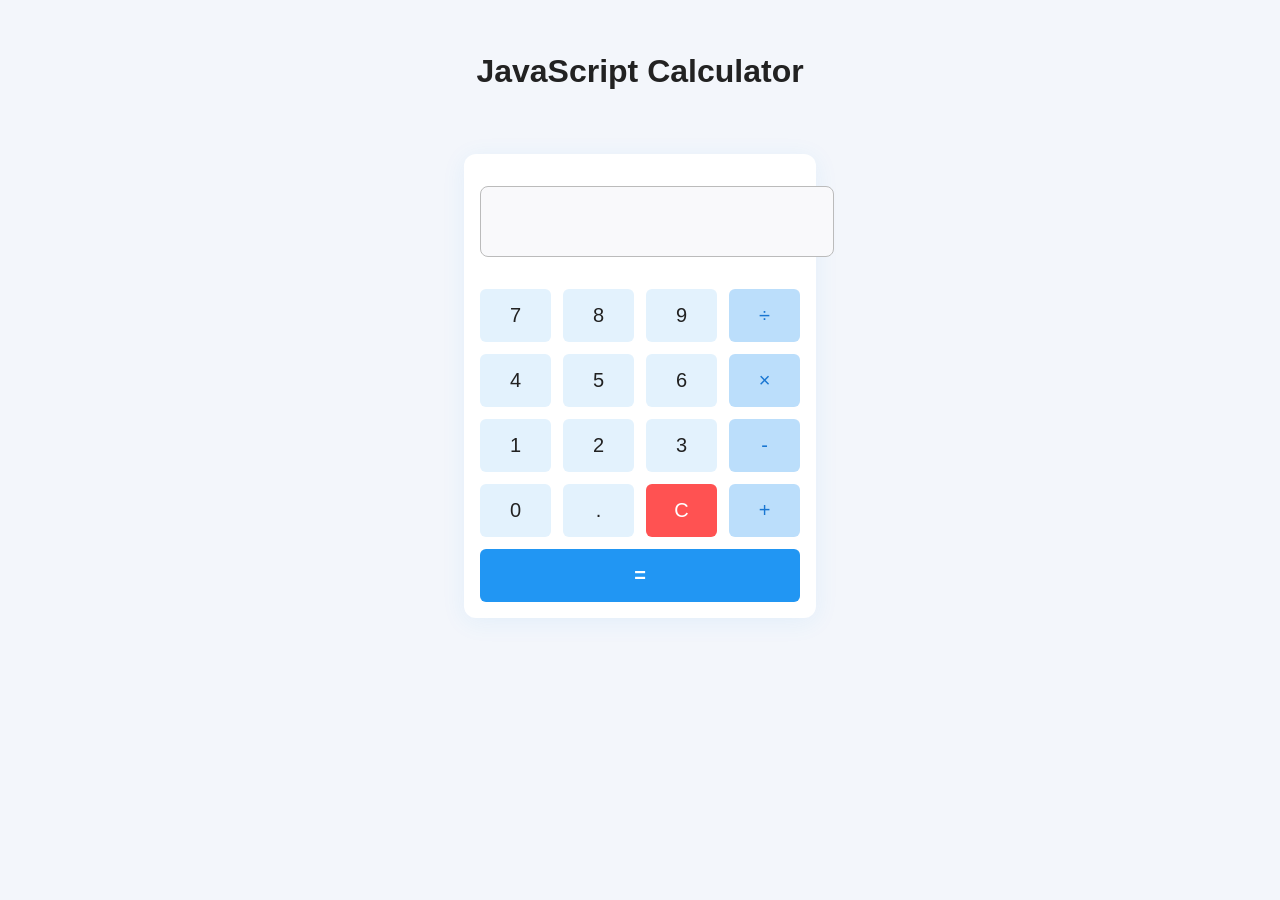
==== js-calculator/index.html @ ff1226e9 "chore: initial commit with portfolio starter files" ====
<!DOCTYPE html>
<html lang="en">
<head>
  <meta charset="UTF-8" />
  <meta name="viewport" content="width=device-width,initial-scale=1.0" />
  <title>JavaScript Calculator</title>
  <link rel="stylesheet" href="style.css" />
</head>
<body>
  <h1>JavaScript Calculator</h1>
  <div class="calculator">
    <input type="text" id="display" disabled />
    <div class="buttons">
      <button class="btn" data-val="7">7</button>
      <button class="btn" data-val="8">8</button>
      <button class="btn" data-val="9">9</button>
      <button class="btn op" data-val="/">&#247;</button>

      <button class="btn" data-val="4">4</button>
      <button class="btn" data-val="5">5</button>
      <button class="btn" data-val="6">6</button>
      <button class="btn op" data-val="*">&times;</button>

      <button class="btn" data-val="1">1</button>
      <button class="btn" data-val="2">2</button>
      <button class="btn" data-val="3">3</button>
      <button class="btn op" data-val="-">-</button>

      <button class="btn" data-val="0">0</button>
      <button class="btn" data-val=".">.</button>
      <button class="btn" id="clear">C</button>
      <button class="btn op" data-val="+">+</button>

      <button class="btn equal" id="equals">=</button>
    </div>
  </div>
  <script src="script.js"></script>
</body>
</html>
---- js-calculator/style.css ----
body {
  font-family: 'Segoe UI', Arial, sans-serif;
  background: #f3f6fb;
  color: #222;
  margin: 0;
  padding: 2em;
}

h1 {
  text-align: center;
  margin-bottom: 2em;
}

.calculator {
  max-width: 320px;
  margin: 0 auto;
  padding: 2em 1em 1em 1em;
  background: #fff;
  border-radius: 12px;
  box-shadow: 0 4px 24px rgba(33, 150, 243, 0.08);
}

#display {
  width: 100%;
  font-size: 2em;
  padding: 0.5em;
  margin-bottom: 1em;
  border-radius: 8px;
  border: 1px solid #bbb;
  background: #f9f9fb;
  text-align: right;
}

.buttons {
  display: grid;
  grid-template-columns: repeat(4, 1fr);
  gap: 0.75em;
}

.btn {
  font-size: 1.25em;
  padding: 0.75em 0;
  border: none;
  border-radius: 6px;
  background: #e3f2fd;
  color: #222;
  cursor: pointer;
  transition: background 0.2s;
}

.btn.op {
  background: #bbdefb;
  color: #1976d2;
}

.btn.equal {
  grid-column: span 4;
  background: #2196f3;
  color: #fff;
  font-weight: bold;
}

.btn:hover {
  background: #90caf9;
}

#clear {
  background: #ff5252;
  color: #fff;
}
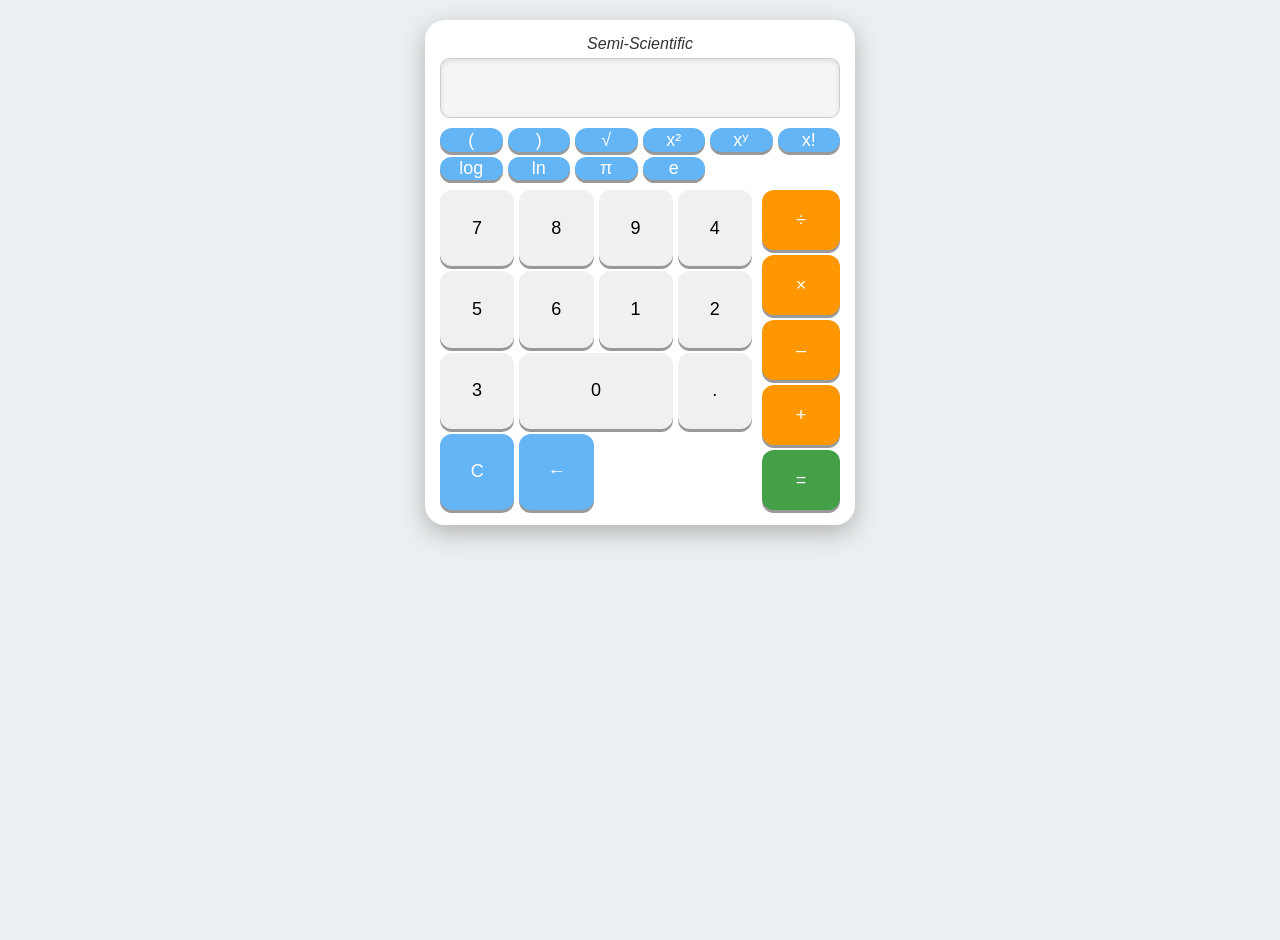
==== commit 17da67ab: "try commit" ====
--- a/js-calculator/index.html
+++ b/js-calculator/index.html
@@ -1,39 +1,60 @@
 <!DOCTYPE html>
 <html lang="en">
 <head>
-  <meta charset="UTF-8" />
-  <meta name="viewport" content="width=device-width,initial-scale=1.0" />
-  <title>JavaScript Calculator</title>
-  <link rel="stylesheet" href="style.css" />
+  <meta charset="UTF-8">
+  <meta name="viewport" content="width=device-width, initial-scale=1.0">
+  <title>Semi-Scientific Calculator</title>
+  <link rel="stylesheet" href="style.css">
 </head>
 <body>
-  <h1>JavaScript Calculator</h1>
   <div class="calculator">
-    <input type="text" id="display" disabled />
-    <div class="buttons">
-      <button class="btn" data-val="7">7</button>
-      <button class="btn" data-val="8">8</button>
-      <button class="btn" data-val="9">9</button>
-      <button class="btn op" data-val="/">&#247;</button>
+    <div class="top-label"><em>Semi-Scientific</em></div>
 
-      <button class="btn" data-val="4">4</button>
-      <button class="btn" data-val="5">5</button>
-      <button class="btn" data-val="6">6</button>
-      <button class="btn op" data-val="*">&times;</button>
+    <!-- Display -->
+    <input type="text" id="display" class="display" disabled>
 
-      <button class="btn" data-val="1">1</button>
-      <button class="btn" data-val="2">2</button>
-      <button class="btn" data-val="3">3</button>
-      <button class="btn op" data-val="-">-</button>
+    <!-- Scientific buttons -->
+    <div class="scientific-btns">
+      <button class="func-btn" onclick="append('(')">(</button>
+      <button class="func-btn" onclick="append(')')">)</button>
+      <button class="func-btn" onclick="sqrt()">√</button>
+      <button class="func-btn" onclick="power2()">x²</button>
+      <button class="func-btn" onclick="powerY()">xʸ</button>
+      <button class="func-btn" onclick="factorial()">x!</button>
+      <button class="func-btn" onclick="log()">log</button>
+      <button class="func-btn" onclick="ln()">ln</button>
+      <button class="func-btn" onclick="append('Math.PI')">π</button>
+      <button class="func-btn" onclick="append('Math.E')">e</button>
+    </div>
 
-      <button class="btn" data-val="0">0</button>
-      <button class="btn" data-val=".">.</button>
-      <button class="btn" id="clear">C</button>
-      <button class="btn op" data-val="+">+</button>
+    <!-- Main buttons + operators -->
+    <div class="main-grid">
+      <div class="numbers">
+        <button class="num-btn" onclick="append('7')">7</button>
+        <button class="num-btn" onclick="append('8')">8</button>
+        <button class="num-btn" onclick="append('9')">9</button>
+        <button class="num-btn" onclick="append('4')">4</button>
+        <button class="num-btn" onclick="append('5')">5</button>
+        <button class="num-btn" onclick="append('6')">6</button>
+        <button class="num-btn" onclick="append('1')">1</button>
+        <button class="num-btn" onclick="append('2')">2</button>
+        <button class="num-btn" onclick="append('3')">3</button>
+        <button class="num-btn zero" onclick="append('0')">0</button>
+        <button class="num-btn" onclick="append('.')">.</button>
+        <button class="func-btn" onclick="clearAll()">C</button>
+        <button class="func-btn" onclick="backspace()">←</button>
+      </div>
 
-      <button class="btn equal" id="equals">=</button>
+      <div class="operators">
+        <button class="op-btn" onclick="append('/')">÷</button>
+        <button class="op-btn" onclick="append('*')">×</button>
+        <button class="op-btn" onclick="append('-')">–</button>
+        <button class="op-btn" onclick="append('+')">+</button>
+        <button class="equal" onclick="calculate()">=</button>
+      </div>
     </div>
   </div>
+
   <script src="script.js"></script>
 </body>
-</html>+</html>
--- a/js-calculator/style.css
+++ b/js-calculator/style.css
@@ -1,70 +1,102 @@
 body {
-  font-family: 'Segoe UI', Arial, sans-serif;
-  background: #f3f6fb;
-  color: #222;
+  font-family: 'Roboto', sans-serif;
+  display: flex;
+  justify-content: center;
+  align-items: flex-start;
+  min-height: 100vh;
+  background: #eceff1;
+  padding: 20px;
   margin: 0;
-  padding: 2em;
-}
-
-h1 {
-  text-align: center;
-  margin-bottom: 2em;
 }
 
 .calculator {
-  max-width: 320px;
-  margin: 0 auto;
-  padding: 2em 1em 1em 1em;
   background: #fff;
-  border-radius: 12px;
-  box-shadow: 0 4px 24px rgba(33, 150, 243, 0.08);
+  padding: 15px;
+  border-radius: 20px;
+  box-shadow: 0 8px 25px rgba(0,0,0,0.25);
+  width: 100%;
+  max-width: 400px;
+  display: flex;
+  flex-direction: column;
 }
 
-#display {
-  width: 100%;
-  font-size: 2em;
-  padding: 0.5em;
-  margin-bottom: 1em;
-  border-radius: 8px;
-  border: 1px solid #bbb;
-  background: #f9f9fb;
-  text-align: right;
+.top-label {
+  text-align: center;
+  margin-bottom: 5px;
+  font-style: italic;
+  color: #333;
 }
 
-.buttons {
-  display: grid;
-  grid-template-columns: repeat(4, 1fr);
-  gap: 0.75em;
+/* Display fits perfectly */
+.display {
+  width: 100%;
+  height: 60px;
+  font-size: 28px;
+  text-align: right;
+  padding: 0 10px;
+  border-radius: 10px;
+  border: 1px solid #ccc;
+  background: #f5f5f5;
+  box-shadow: inset 0 2px 5px rgba(0,0,0,0.1);
+  box-sizing: border-box;
+  margin-bottom: 10px;
 }
 
-.btn {
-  font-size: 1.25em;
-  padding: 0.75em 0;
-  border: none;
-  border-radius: 6px;
-  background: #e3f2fd;
-  color: #222;
-  cursor: pointer;
-  transition: background 0.2s;
+/* Scientific buttons */
+.scientific-btns {
+  display: grid;
+  grid-template-columns: repeat(auto-fill, minmax(60px, 1fr));
+  gap: 5px;
+  margin-bottom: 10px;
 }
 
-.btn.op {
-  background: #bbdefb;
-  color: #1976d2;
+/* Main buttons grid */
+.main-grid {
+  display: grid;
+  grid-template-columns: 4fr 1fr;
+  gap: 10px;
 }
 
-.btn.equal {
-  grid-column: span 4;
-  background: #2196f3;
-  color: #fff;
-  font-weight: bold;
+.numbers {
+  display: grid;
+  grid-template-columns: repeat(auto-fill, minmax(60px, 1fr));
+  gap: 5px;
 }
 
-.btn:hover {
-  background: #90caf9;
+.operators {
+  display: grid;
+  grid-template-rows: repeat(5, 60px);
+  gap: 5px;
 }
 
-#clear {
-  background: #ff5252;
-  color: #fff;
-}+/* Button styling */
+button {
+  font-size: 18px;
+  border: none;
+  border-radius: 12px;
+  cursor: pointer;
+  transition: 0.1s;
+  box-shadow: 0 3px #999;
+}
+
+button:active {
+  transform: translateY(2px);
+  box-shadow: 0 1px #666;
+}
+
+.num-btn { background: #f0f0f0; }
+.num-btn.zero { grid-column: span 2; }
+
+.op-btn { background: #ff9800; color: #fff; }
+.func-btn { background: #64b5f6; color: #fff; }
+.equal { background: #43a047; color: #fff; height: 100%; }
+
+/* Responsive */
+@media(max-width: 480px){
+  .calculator { max-width: 100%; }
+  .main-grid { grid-template-columns: 3fr 1fr; }
+  .operators { grid-template-rows: repeat(5, 50px); }
+  button { font-size: 16px; min-height: 50px; }
+  .scientific-btns, .numbers { grid-template-columns: repeat(auto-fill, minmax(50px, 1fr)); }
+  .display { height: 50px; font-size: 24px; }
+}
